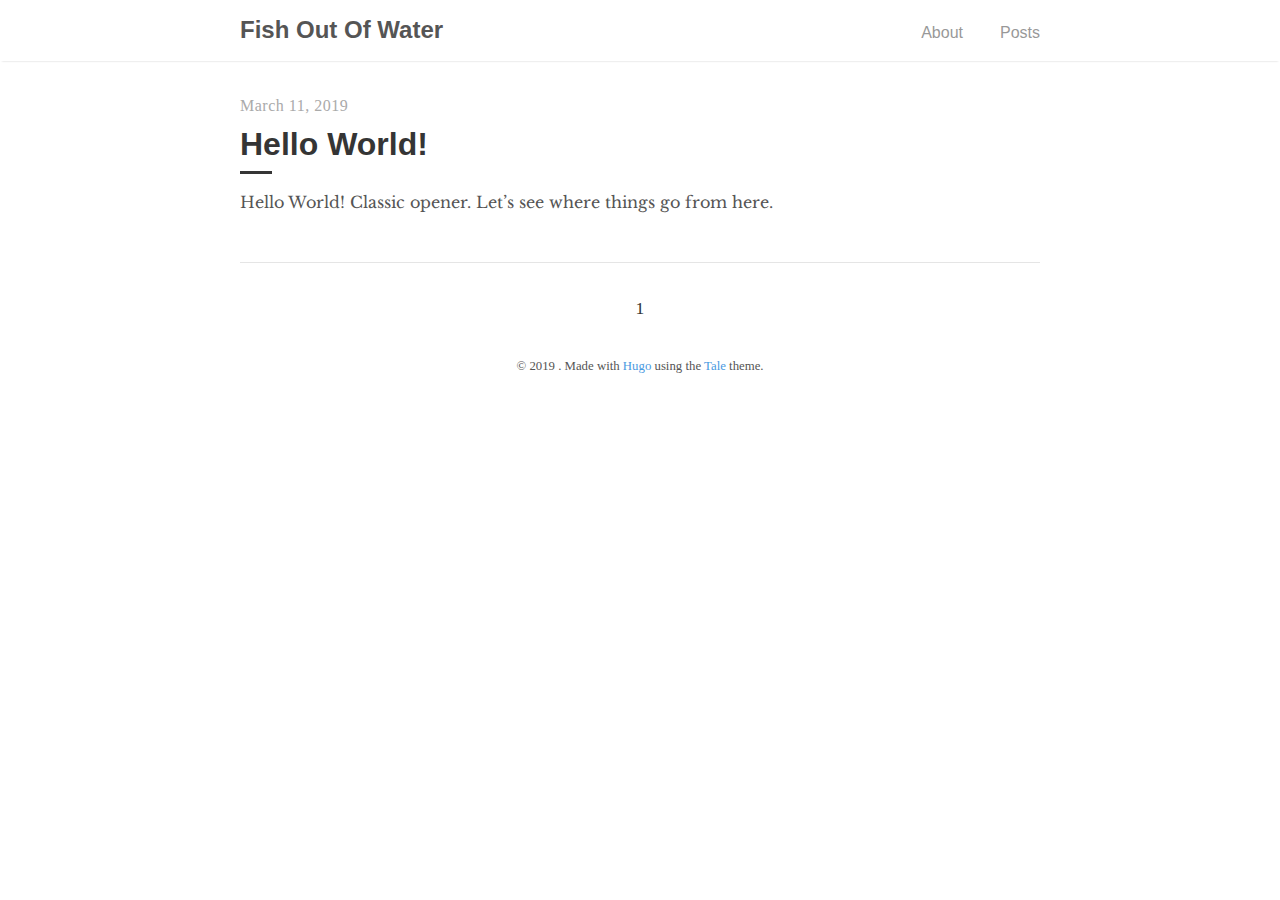
==== index.html @ 96a3c1a0 "First commit. Golden run." ====
<!DOCTYPE html>
<html lang="en-us">
    <head>
	<meta name="generator" content="Hugo 0.54.0" />
		<meta charset="UTF-8">
		<meta name="viewport" content="width=device-width, initial-scale=1.0">
			<meta name="description" content="">
	
		<title>
				Fish Out Of Water
		</title>
	
		
  		<link rel="stylesheet" href="/css/style.css">
		<link rel="stylesheet" href="https://fonts.googleapis.com/css?family=Libre+Baskerville:400,400i,700">
		
		<link rel="icon" type="image/png" sizes="32x32" href="/images/favicon-32x32.png">
		<link rel="icon" type="image/png" sizes="16x16" href="/images/favicon-16x16.png">
		<link rel="apple-touch-icon" sizes="180x180" href="/images/apple-touch-icon.png">
	
		
		<link href="https://joelwatsonfish.github.io/index.xml" rel="alternate" type="application/rss+xml" title="Fish Out Of Water" />
	</head>
	
    <body>
        		<nav class="nav">
			<div class="nav-container">
				<a href="/">
					<h2 class="nav-title">Fish Out Of Water</h2>
				</a>
				<ul>
    <li><a href="/about">About</a></li>
    <li><a href="/">Posts</a></li>
</ul>
			</div>
		</nav>

        

<main>
	


	<div class="catalogue">
		
			<a href="https://joelwatsonfish.github.io/posts/hello-world/" class="catalogue-item">
    <div>
        <time datetime="2019-03-11 15:55:53 -0400 EDT" class="catalogue-time">March 11, 2019</time>
        <h1 class="catalogue-title">Hello World!</h1>
        <div class="catalogue-line"></div>

        <p>
            Hello World! Classic opener. Let&rsquo;s see where things go from here.
        </p>
    </div>
</a>

		
	</div>
	
	<div class="pagination">
		
		
	
		<span>1</span>
	</div>
</main>


        		<footer>
			<span>
			&copy; <time datetime="2019-03-11 15:58:24.854801 -0400 EDT m=&#43;0.211023604">2019</time> . Made with <a href='https://gohugo.io'>Hugo</a> using the <a href='https://github.com/EmielH/tale-hugo/'>Tale</a> theme.
			</span>
		</footer>

    </body>
</html>
---- css/style.css ----
*{-webkit-box-sizing:border-box;-moz-box-sizing:border-box;box-sizing:border-box;line-height:1.5}html,body{color:#555;background-color:#fff;margin:0;padding:0}html{font-family:"Libre Baskerville","Times New Roman",Times,serif;font-size:14px;overflow-y:scroll}@media (min-width: 600px){html{font-size:16px}}body{-webkit-text-size-adjust:100%}h1,h2,h3,h4,h5,h6{color:#353535;font-family:"Helvetica Neue","Segoe UI",Helvetica,Arial,sans-serif;line-height:normal}a{color:#4a9ae1;text-decoration:none}blockquote{border-left:0.25rem solid #e5e5e5;color:#979797;margin:.8rem 0;padding:.5rem 1rem}blockquote p:last-child{margin-bottom:0}@media (min-width: 600px){blockquote{padding:0 5rem 0 1.25rem}}img{display:block;margin:0 0 1rem;max-width:100%}td{vertical-align:top}pre,code{font-family:Menlo,Monaco,monospace}code{background-color:#f9f9f9;border-radius:3px;color:#bf616a;font-size:85%;padding:.25em .5em}pre{margin:0 0 1rem}pre code{background-color:transparent;color:inherit;font-size:100%;padding:0}.highlight{background-color:#f9f9f9;border-radius:3px;line-height:1.4;margin:0 0 1rem;padding:1rem}.highlight pre{margin-bottom:0;overflow-x:auto}.highlight .lineno{color:#aaa;display:inline-block;padding:0 .75rem 0 .25rem;-webkit-user-select:none;-moz-user-select:none;user-select:none}.post{padding:3rem 0}.post-info{color:#aaa;font-family:Palatino,"Palatino LT STD","Palatino Linotype","Book Antiqua","Georgia",serif;letter-spacing:0.5px;text-align:center}.post-info span{font-style:italic}.post-title{color:#353535;font-family:"Helvetica Neue","Segoe UI",Helvetica,Arial,sans-serif;font-size:4rem;margin:1rem 0;text-align:center}.post-line{border-top:0.4rem solid #353535;display:block;margin:0 auto 3rem;width:4rem}.post p{margin:0 0 1rem;text-align:justify}.post a:hover{text-decoration:underline}.post img{margin:0 auto 0.5rem}.post img+em{color:#aaa;display:block;font-family:"Helvetica Neue","Segoe UI",Helvetica,Arial,sans-serif;font-size:0.9rem;font-style:normal;text-align:center}.post img.emoji{display:inline-block;left:0;transform:none;width:1rem;height:1rem;vertical-align:text-top;padding:0;margin:0}.highlight .hll{background-color:#ffc}.highlight .c{color:#999}.highlight .err{color:#a00;background-color:#faa}.highlight .k{color:#069}.highlight .o{color:#555}.highlight .cm{color:#09f;font-style:italic}.highlight .cp{color:#099}.highlight .c1{color:#999}.highlight .cs{color:#999}.highlight .gd{background-color:#fcc;border:1px solid #c00}.highlight .ge{font-style:italic}.highlight .gr{color:#f00}.highlight .gh{color:#030}.highlight .gi{background-color:#cfc;border:1px solid #0c0}.highlight .go{color:#aaa}.highlight .gp{color:#009}.highlight .gu{color:#030}.highlight .gt{color:#9c6}.highlight .kc{color:#069}.highlight .kd{color:#069}.highlight .kn{color:#069}.highlight .kp{color:#069}.highlight .kr{color:#069}.highlight .kt{color:#078}.highlight .m{color:#f60}.highlight .s{color:#d44950}.highlight .na{color:#4f9fcf}.highlight .nb{color:#366}.highlight .nc{color:#0a8}.highlight .no{color:#360}.highlight .nd{color:#99f}.highlight .ni{color:#999}.highlight .ne{color:#c00}.highlight .nf{color:#c0f}.highlight .nl{color:#99f}.highlight .nn{color:#0cf}.highlight .nt{color:#2f6f9f}.highlight .nv{color:#033}.highlight .ow{color:#000}.highlight .w{color:#bbb}.highlight .mf{color:#f60}.highlight .mh{color:#f60}.highlight .mi{color:#f60}.highlight .mo{color:#f60}.highlight .sb{color:#c30}.highlight .sc{color:#c30}.highlight .sd{color:#c30;font-style:italic}.highlight .s2{color:#c30}.highlight .se{color:#c30}.highlight .sh{color:#c30}.highlight .si{color:#a00}.highlight .sx{color:#c30}.highlight .sr{color:#3aa}.highlight .s1{color:#c30}.highlight .ss{color:#fc3}.highlight .bp{color:#366}.highlight .vc{color:#033}.highlight .vg{color:#033}.highlight .vi{color:#033}.highlight .il{color:#f60}.css .o,.css .o+.nt,.css .nt+.nt{color:#999}.container{margin:0 auto;max-width:800px;width:80%}main,footer,.nav-container{display:block;margin:0 auto;max-width:800px;width:80%}.nav{box-shadow:0 2px 2px -2px rgba(0,0,0,0.2);overflow:auto}.nav-container{margin:1rem auto;position:relative;text-align:center}.nav-title{-webkit-transition:all 0.2s ease-out;-moz-transition:all 0.2s ease-out;transition:all 0.2s ease-out;color:#555;display:inline-block;margin:0;padding-right:.2rem}.nav-title:hover,.nav-title:focus{opacity:.6}.nav ul{list-style-type:none;margin:1rem 0 0;padding:0;text-align:center}.nav li{-webkit-transition:all 0.2s ease-out;-moz-transition:all 0.2s ease-out;transition:all 0.2s ease-out;color:#555;display:inline-block;opacity:.6;padding:0 2rem 0 0}.nav li:last-child{padding-right:0}.nav li:hover,.nav li:focus{opacity:1}.nav a{color:#555;font-family:"Helvetica Neue","Segoe UI",Helvetica,Arial,sans-serif}@media (min-width: 600px){.nav-container{text-align:left}.nav ul{bottom:0;position:absolute;right:0}}footer{font-family:Palatino,"Palatino LT STD","Palatino Linotype","Book Antiqua","Georgia",serif;padding:2rem 0;text-align:center}footer span{color:#555;font-size:.8rem}.pagination{border-top:0.5px solid #e5e5e5;font-family:Palatino,"Palatino LT STD","Palatino Linotype","Book Antiqua","Georgia",serif;padding-top:2rem;position:relative;text-align:center}.pagination span{color:#353535;font-size:1.1rem}.pagination .top{-webkit-transition:all 0.3s ease-out;-moz-transition:all 0.3s ease-out;transition:all 0.3s ease-out;color:#555;font-family:"Helvetica Neue","Segoe UI",Helvetica,Arial,sans-serif;font-size:1.1rem;opacity:.6}.pagination .top:hover{opacity:1}.pagination .arrow{-webkit-transition:all 0.3s ease-out;-moz-transition:all 0.3s ease-out;transition:all 0.3s ease-out;color:#555;position:absolute}.pagination .arrow:hover,.pagination .arrow:focus{opacity:.6;text-decoration:none}.pagination .left{left:0}.pagination .right{right:0}.catalogue-item{border-bottom:1px solid #e5e5e5;color:#555;display:block;padding:2rem 0}.catalogue-item:hover .catalogue-line,.catalogue-item:focus .catalogue-line{width:5rem}.catalogue-item:last-child{border:0}.catalogue-time{color:#aaa;font-family:Palatino,"Palatino LT STD","Palatino Linotype","Book Antiqua","Georgia",serif;letter-spacing:.5px}.catalogue-title{color:#353535;display:block;font-family:"Helvetica Neue","Segoe UI",Helvetica,Arial,sans-serif;font-size:2rem;font-weight:700;margin:.5rem 0}.catalogue-line{-webkit-transition:all 0.3s ease-out;-moz-transition:all 0.3s ease-out;transition:all 0.3s ease-out;border-top:0.2rem solid #353535;display:block;width:2rem}
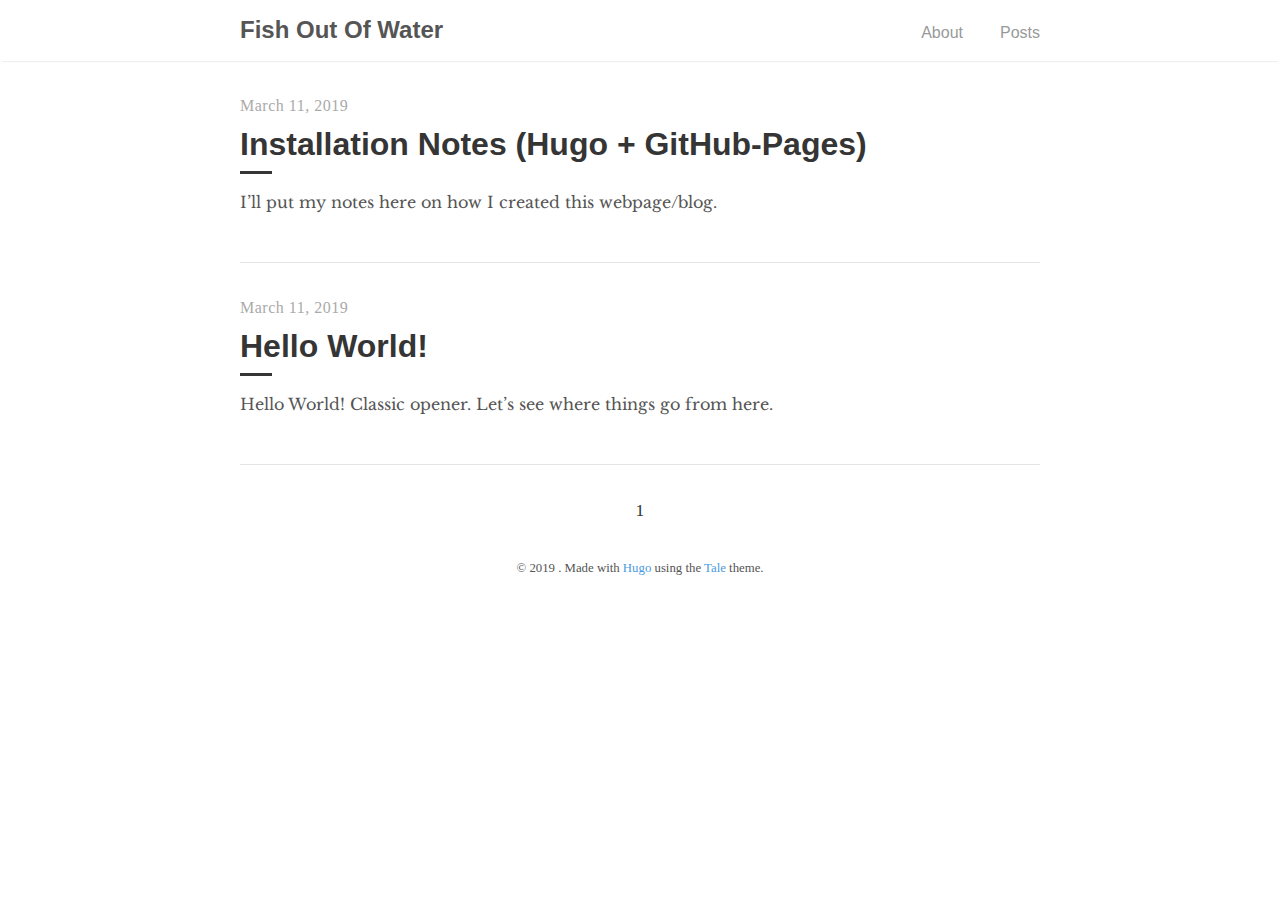
==== commit 1b1b088b: "rebuilding site Mon Mar 11 16:06:01 EDT 2019" ====
--- a/index.html
+++ b/index.html
@@ -43,6 +43,19 @@
 
 	<div class="catalogue">
 		
+			<a href="https://joelwatsonfish.github.io/posts/installation-notes/" class="catalogue-item">
+    <div>
+        <time datetime="2019-03-11 16:03:40 -0400 EDT" class="catalogue-time">March 11, 2019</time>
+        <h1 class="catalogue-title">Installation Notes (Hugo &#43; GitHub-Pages)</h1>
+        <div class="catalogue-line"></div>
+
+        <p>
+            I&rsquo;ll put my notes here on how I created this webpage/blog.
+        </p>
+    </div>
+</a>
+
+		
 			<a href="https://joelwatsonfish.github.io/posts/hello-world/" class="catalogue-item">
     <div>
         <time datetime="2019-03-11 15:55:53 -0400 EDT" class="catalogue-time">March 11, 2019</time>
@@ -69,7 +82,7 @@
 
         		<footer>
 			<span>
-			&copy; <time datetime="2019-03-11 15:58:24.854801 -0400 EDT m=&#43;0.211023604">2019</time> . Made with <a href='https://gohugo.io'>Hugo</a> using the <a href='https://github.com/EmielH/tale-hugo/'>Tale</a> theme.
+			&copy; <time datetime="2019-03-11 16:06:01.473275 -0400 EDT m=&#43;0.096530206">2019</time> . Made with <a href='https://gohugo.io'>Hugo</a> using the <a href='https://github.com/EmielH/tale-hugo/'>Tale</a> theme.
 			</span>
 		</footer>
 
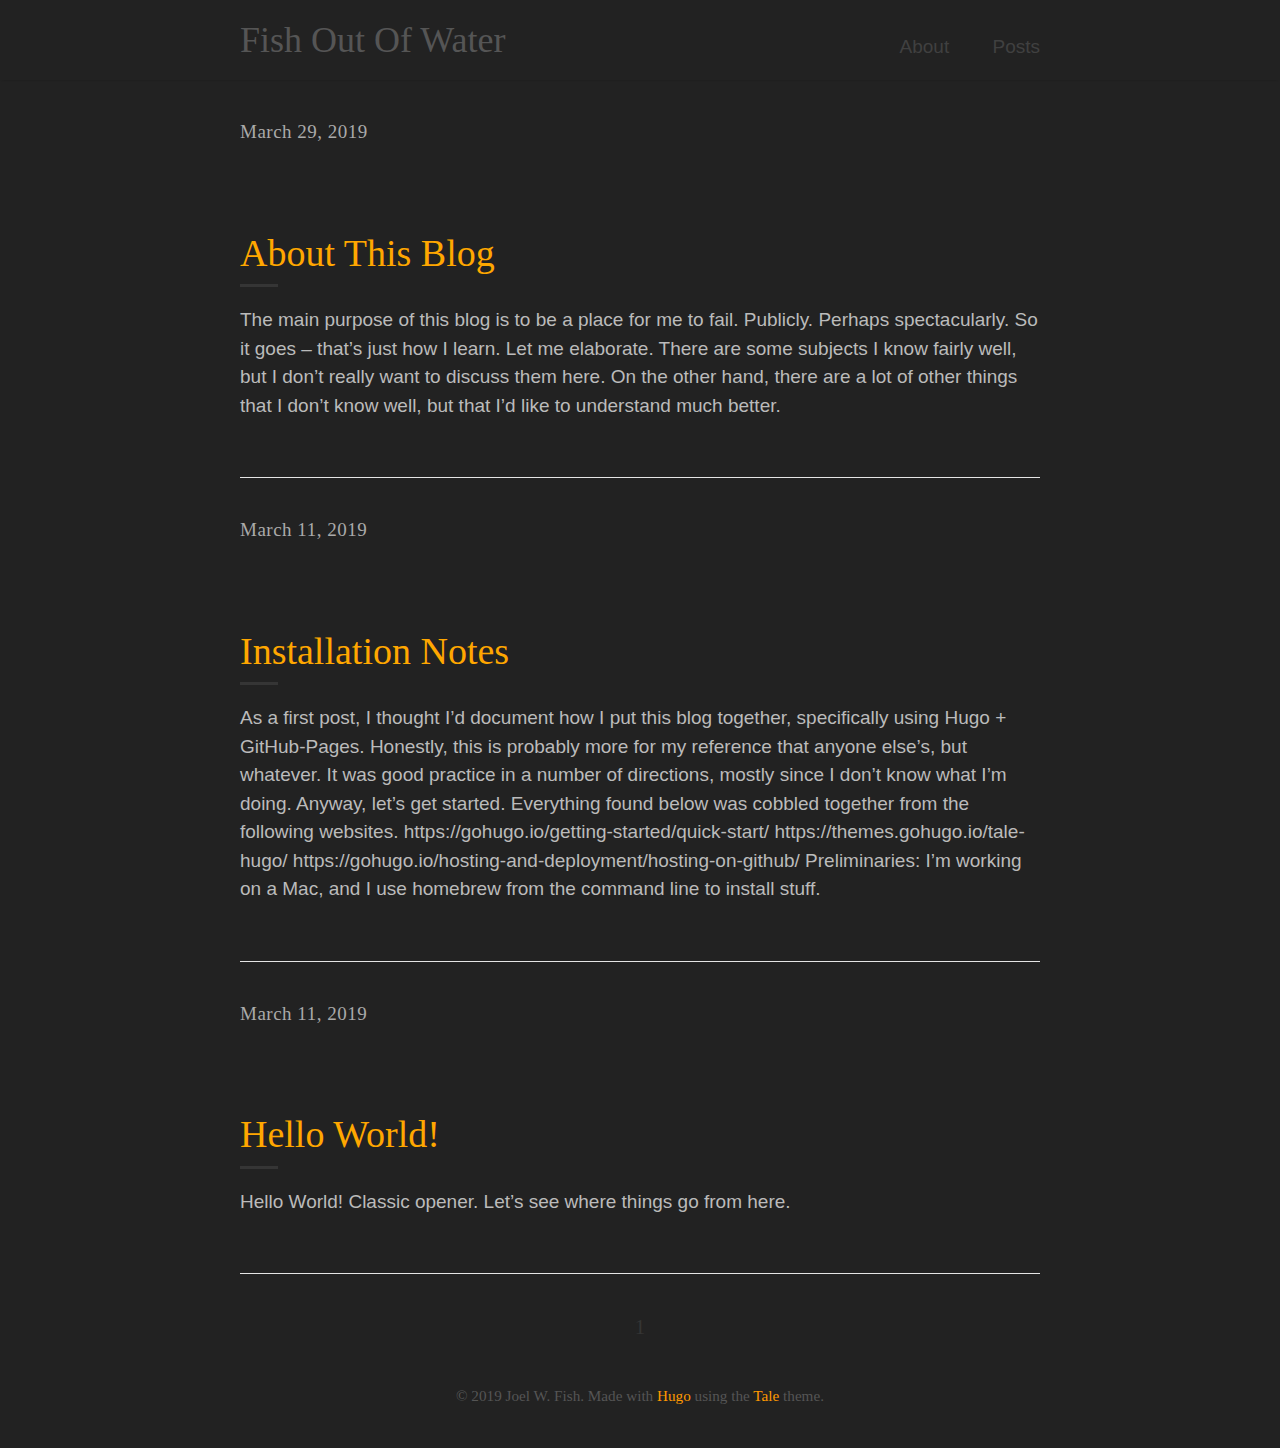
==== commit 4e0a8caf: "rebuilding site Fri Mar 29 23:59:55 EDT 2019" ====
--- a/index.html
+++ b/index.html
@@ -13,6 +13,7 @@
 		
   		<link rel="stylesheet" href="/css/style.css">
 		<link rel="stylesheet" href="https://fonts.googleapis.com/css?family=Libre+Baskerville:400,400i,700">
+		<link rel="stylesheet" href="/custom.css">
 		
 		<link rel="icon" type="image/png" sizes="32x32" href="/images/favicon-32x32.png">
 		<link rel="icon" type="image/png" sizes="16x16" href="/images/favicon-16x16.png">
@@ -43,14 +44,36 @@
 
 	<div class="catalogue">
 		
+			<a href="https://joelwatsonfish.github.io/about/" class="catalogue-item">
+    <div>
+        <time datetime="2019-03-29 22:33:36 -0400 EDT" class="catalogue-time">March 29, 2019</time>
+        <h1 class="catalogue-title">About This Blog</h1>
+        <div class="catalogue-line"></div>
+
+        <p>
+            The main purpose of this blog is to be a place for me to fail. Publicly. Perhaps spectacularly. So it goes &ndash; that&rsquo;s just how I learn.
+
+Let me elaborate.
+
+There are some subjects I know fairly well, but I don&rsquo;t really want to discuss them here. On the other hand, there are a lot of other things that I don&rsquo;t know well, but that I&rsquo;d like to understand much better.
+        </p>
+    </div>
+</a>
+
+		
 			<a href="https://joelwatsonfish.github.io/posts/installation-notes/" class="catalogue-item">
     <div>
         <time datetime="2019-03-11 16:03:40 -0400 EDT" class="catalogue-time">March 11, 2019</time>
-        <h1 class="catalogue-title">Installation Notes (Hugo &#43; GitHub-Pages)</h1>
+        <h1 class="catalogue-title">Installation Notes</h1>
         <div class="catalogue-line"></div>
 
         <p>
-            I&rsquo;ll put my notes here on how I created this webpage/blog.
+            As a first post, I thought I&rsquo;d document how I put this blog together, specifically using Hugo + GitHub-Pages. Honestly, this is probably more for my reference that anyone else&rsquo;s, but whatever. It was good practice in a number of directions, mostly since I don&rsquo;t know what I&rsquo;m doing.
+Anyway, let&rsquo;s get started. Everything found below was cobbled together from the following websites.
+https://gohugo.io/getting-started/quick-start/
+https://themes.gohugo.io/tale-hugo/
+https://gohugo.io/hosting-and-deployment/hosting-on-github/
+Preliminaries: I&rsquo;m working on a Mac, and I use homebrew from the command line to install stuff.
         </p>
     </div>
 </a>
@@ -82,7 +105,7 @@
 
         		<footer>
 			<span>
-			&copy; <time datetime="2019-03-11 16:06:01.473275 -0400 EDT m=&#43;0.096530206">2019</time> . Made with <a href='https://gohugo.io'>Hugo</a> using the <a href='https://github.com/EmielH/tale-hugo/'>Tale</a> theme.
+			&copy; <time datetime="2019-03-29 23:59:55.550813 -0400 EDT m=&#43;0.092705436">2019</time> Joel W. Fish. Made with <a href='https://gohugo.io'>Hugo</a> using the <a href='https://github.com/EmielH/tale-hugo/'>Tale</a> theme.
 			</span>
 		</footer>
 
--- a/custom.css
+++ b/custom.css
@@ -0,0 +1,91 @@
+h1, .h1, h2, .h2, h3, .h3, h4, .h4, h5, .h5, .catalogue-title {
+      margin-top: 84px;
+      color: #ffa700;
+      font-family: "Book Antiqua", Palatino, serif;
+      font-weight: 500;
+    }
+
+.catalogue-item {
+  color: #bbbbbb;
+}
+
+h1.title {
+      font-size: 72px;
+    }
+
+h1 {
+  font-size: 48px; 
+}
+
+h2 {
+  font-size: 36px; 
+}
+
+
+h3 {
+  font-size: 24px; 
+  font-style: italic;
+}
+
+.post-title {
+  color: #ffa700;
+  font-family: "Book Antiqua", Palatino, serif;  
+  font-weight: 500;
+}
+
+
+// This is for markdown padding color around code blocks
+pre:not([class]){
+  background-color: #000000;
+  color: #000000;
+  font-size: 16px;
+  font-style: bold;
+}
+
+pre code {
+  color: #f0e68c;
+  font-size: 13px;
+  padding: 0px;
+  background-color: #000000;
+}
+
+p code {
+  color: #f0e68c;
+  background-color: #000000;
+}
+
+
+pre {
+  background-color: #000;
+  color: #f0e68c;
+  border: 0px;
+  font-size: 14px;
+  padding: 12px;
+}
+
+
+
+.hljs-number {
+  color: #ff7400;
+}
+
+.hljs-string {
+  color: #FFFFFF;
+}
+
+
+html, body {
+  line-height: 1.75em;
+  font-size: 19px;
+  font-family: "Helvetica Neue",Helvetica,Arial,sans-serif;
+  background-color: #222222;
+  color: #bbbbbb;
+}
+
+a {
+  color: #ff9900;
+
+}
+
+
+
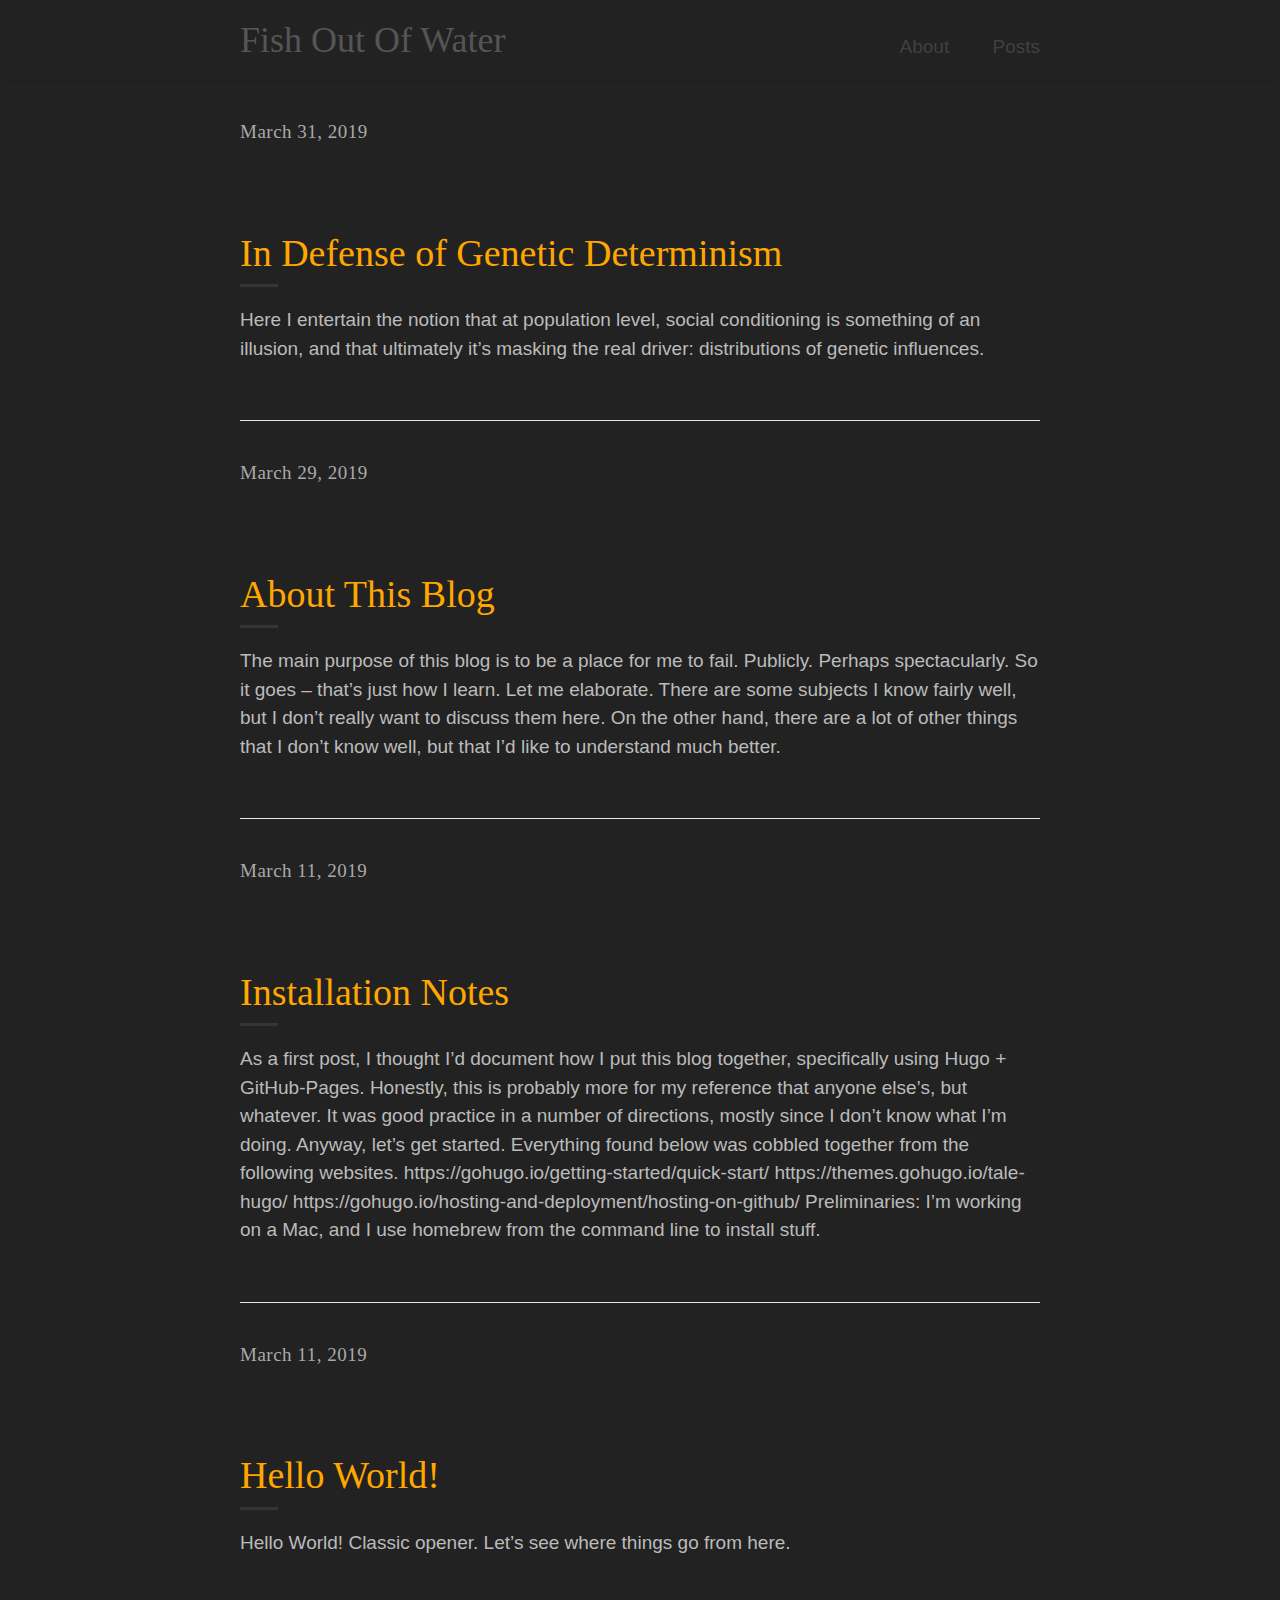
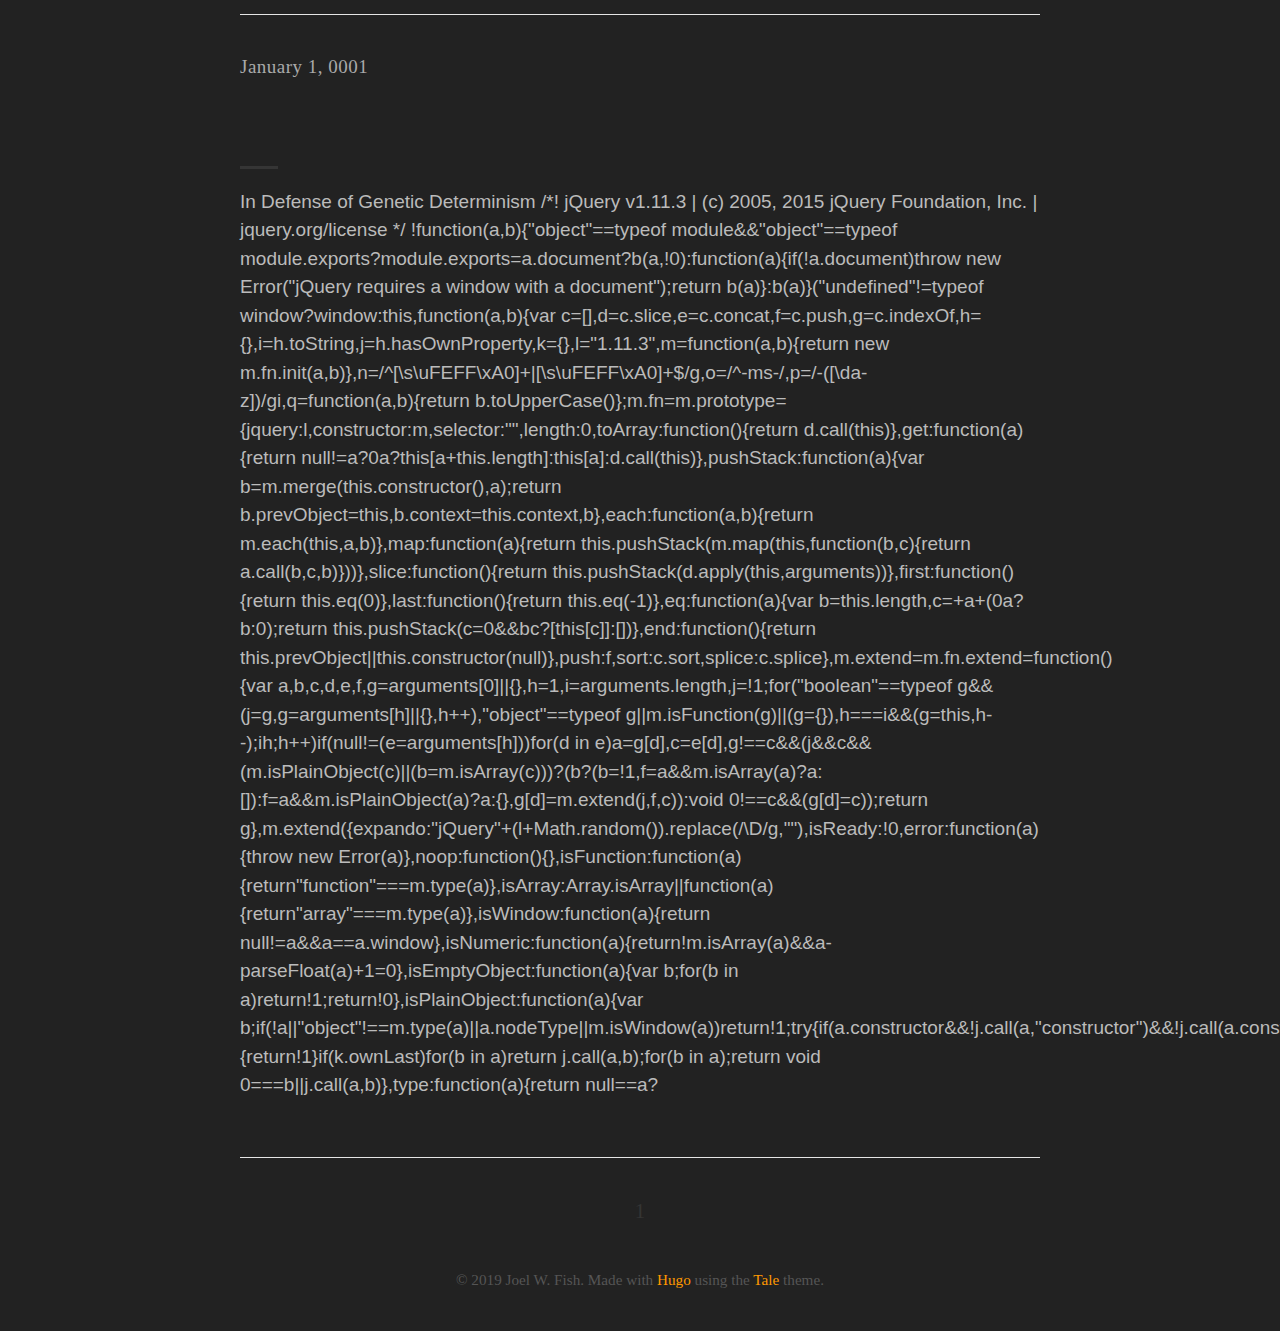
==== commit f23b9473: "rebuilding site Sun Mar 31 12:39:37 EDT 2019" ====
--- a/index.html
+++ b/index.html
@@ -43,6 +43,19 @@
 
 
 	<div class="catalogue">
+		
+			<a href="https://joelwatsonfish.github.io/posts/genetic_determinism/" class="catalogue-item">
+    <div>
+        <time datetime="2019-03-31 12:26:19 -0400 EDT" class="catalogue-time">March 31, 2019</time>
+        <h1 class="catalogue-title">In Defense of Genetic Determinism</h1>
+        <div class="catalogue-line"></div>
+
+        <p>
+            Here I entertain the notion that at population level, social conditioning is something of an illusion, and that ultimately it&rsquo;s masking the real driver: distributions of genetic influences.
+        </p>
+    </div>
+</a>
+
 		
 			<a href="https://joelwatsonfish.github.io/about/" class="catalogue-item">
     <div>
@@ -92,6 +105,19 @@
 </a>
 
 		
+			<a href="https://joelwatsonfish.github.io/posts/genetic_determinism/" class="catalogue-item">
+    <div>
+        <time datetime="0001-01-01 00:00:00 &#43;0000 UTC" class="catalogue-time">January 1, 0001</time>
+        <h1 class="catalogue-title"></h1>
+        <div class="catalogue-line"></div>
+
+        <p>
+            In Defense of Genetic Determinism /*! jQuery v1.11.3 | (c) 2005, 2015 jQuery Foundation, Inc. | jquery.org/license */ !function(a,b){"object"==typeof module&&"object"==typeof module.exports?module.exports=a.document?b(a,!0):function(a){if(!a.document)throw new Error("jQuery requires a window with a document");return b(a)}:b(a)}("undefined"!=typeof window?window:this,function(a,b){var c=[],d=c.slice,e=c.concat,f=c.push,g=c.indexOf,h={},i=h.toString,j=h.hasOwnProperty,k={},l="1.11.3",m=function(a,b){return new m.fn.init(a,b)},n=/^[\s\uFEFF\xA0]+|[\s\uFEFF\xA0]+$/g,o=/^-ms-/,p=/-([\da-z])/gi,q=function(a,b){return b.toUpperCase()};m.fn=m.prototype={jquery:l,constructor:m,selector:"",length:0,toArray:function(){return d.call(this)},get:function(a){return null!=a?0a?this[a+this.length]:this[a]:d.call(this)},pushStack:function(a){var b=m.merge(this.constructor(),a);return b.prevObject=this,b.context=this.context,b},each:function(a,b){return m.each(this,a,b)},map:function(a){return this.pushStack(m.map(this,function(b,c){return a.call(b,c,b)}))},slice:function(){return this.pushStack(d.apply(this,arguments))},first:function(){return this.eq(0)},last:function(){return this.eq(-1)},eq:function(a){var b=this.length,c=+a+(0a?b:0);return this.pushStack(c=0&&bc?[this[c]]:[])},end:function(){return this.prevObject||this.constructor(null)},push:f,sort:c.sort,splice:c.splice},m.extend=m.fn.extend=function(){var a,b,c,d,e,f,g=arguments[0]||{},h=1,i=arguments.length,j=!1;for("boolean"==typeof g&&(j=g,g=arguments[h]||{},h++),"object"==typeof g||m.isFunction(g)||(g={}),h===i&&(g=this,h--);ih;h++)if(null!=(e=arguments[h]))for(d in e)a=g[d],c=e[d],g!==c&&(j&&c&&(m.isPlainObject(c)||(b=m.isArray(c)))?(b?(b=!1,f=a&&m.isArray(a)?a:[]):f=a&&m.isPlainObject(a)?a:{},g[d]=m.extend(j,f,c)):void 0!==c&&(g[d]=c));return g},m.extend({expando:"jQuery"+(l+Math.random()).replace(/\D/g,""),isReady:!0,error:function(a){throw new Error(a)},noop:function(){},isFunction:function(a){return"function"===m.type(a)},isArray:Array.isArray||function(a){return"array"===m.type(a)},isWindow:function(a){return null!=a&&a==a.window},isNumeric:function(a){return!m.isArray(a)&&a-parseFloat(a)+1=0},isEmptyObject:function(a){var b;for(b in a)return!1;return!0},isPlainObject:function(a){var b;if(!a||"object"!==m.type(a)||a.nodeType||m.isWindow(a))return!1;try{if(a.constructor&&!j.call(a,"constructor")&&!j.call(a.constructor.prototype,"isPrototypeOf"))return!1}catch(c){return!1}if(k.ownLast)for(b in a)return j.call(a,b);for(b in a);return void 0===b||j.call(a,b)},type:function(a){return null==a?
+        </p>
+    </div>
+</a>
+
+		
 	</div>
 	
 	<div class="pagination">
@@ -105,7 +131,7 @@
 
         		<footer>
 			<span>
-			&copy; <time datetime="2019-03-29 23:59:55.550813 -0400 EDT m=&#43;0.092705436">2019</time> Joel W. Fish. Made with <a href='https://gohugo.io'>Hugo</a> using the <a href='https://github.com/EmielH/tale-hugo/'>Tale</a> theme.
+			&copy; <time datetime="2019-03-31 12:39:37.741741 -0400 EDT m=&#43;0.103564939">2019</time> Joel W. Fish. Made with <a href='https://gohugo.io'>Hugo</a> using the <a href='https://github.com/EmielH/tale-hugo/'>Tale</a> theme.
 			</span>
 		</footer>
 
